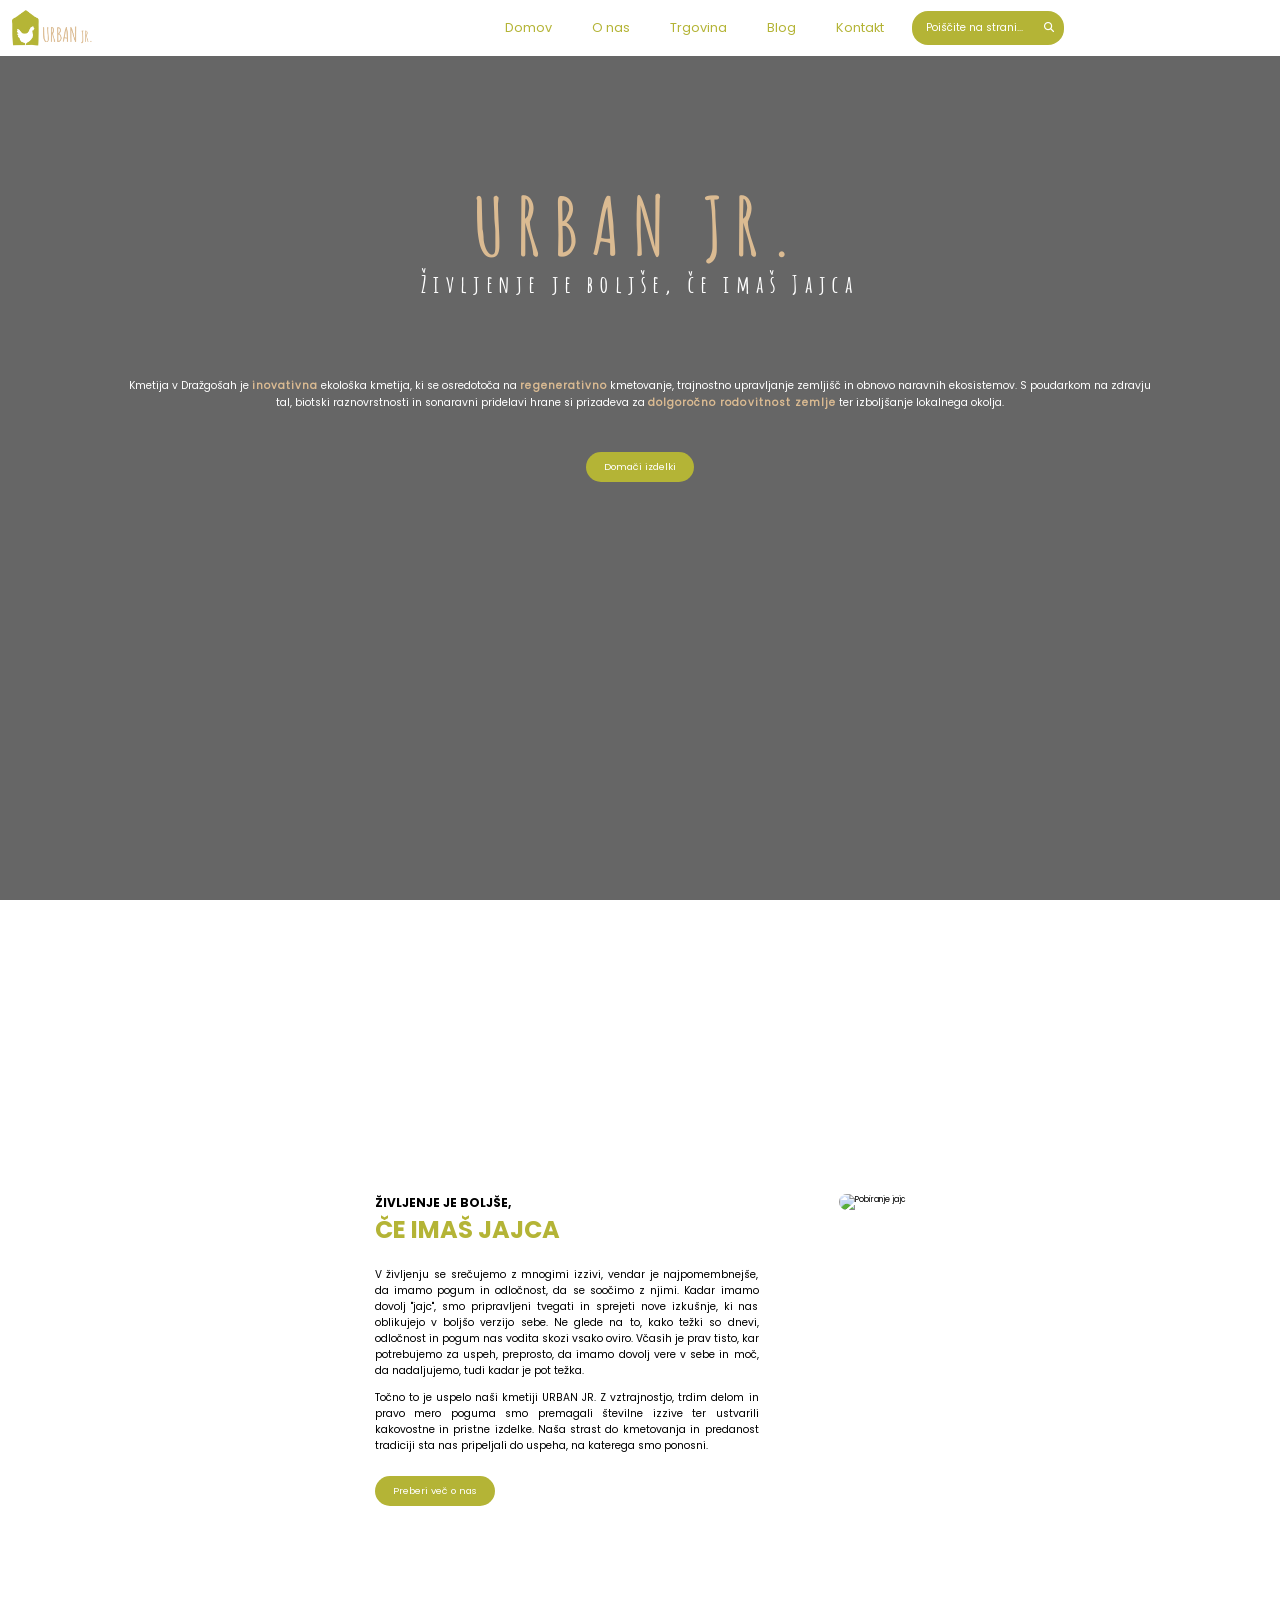
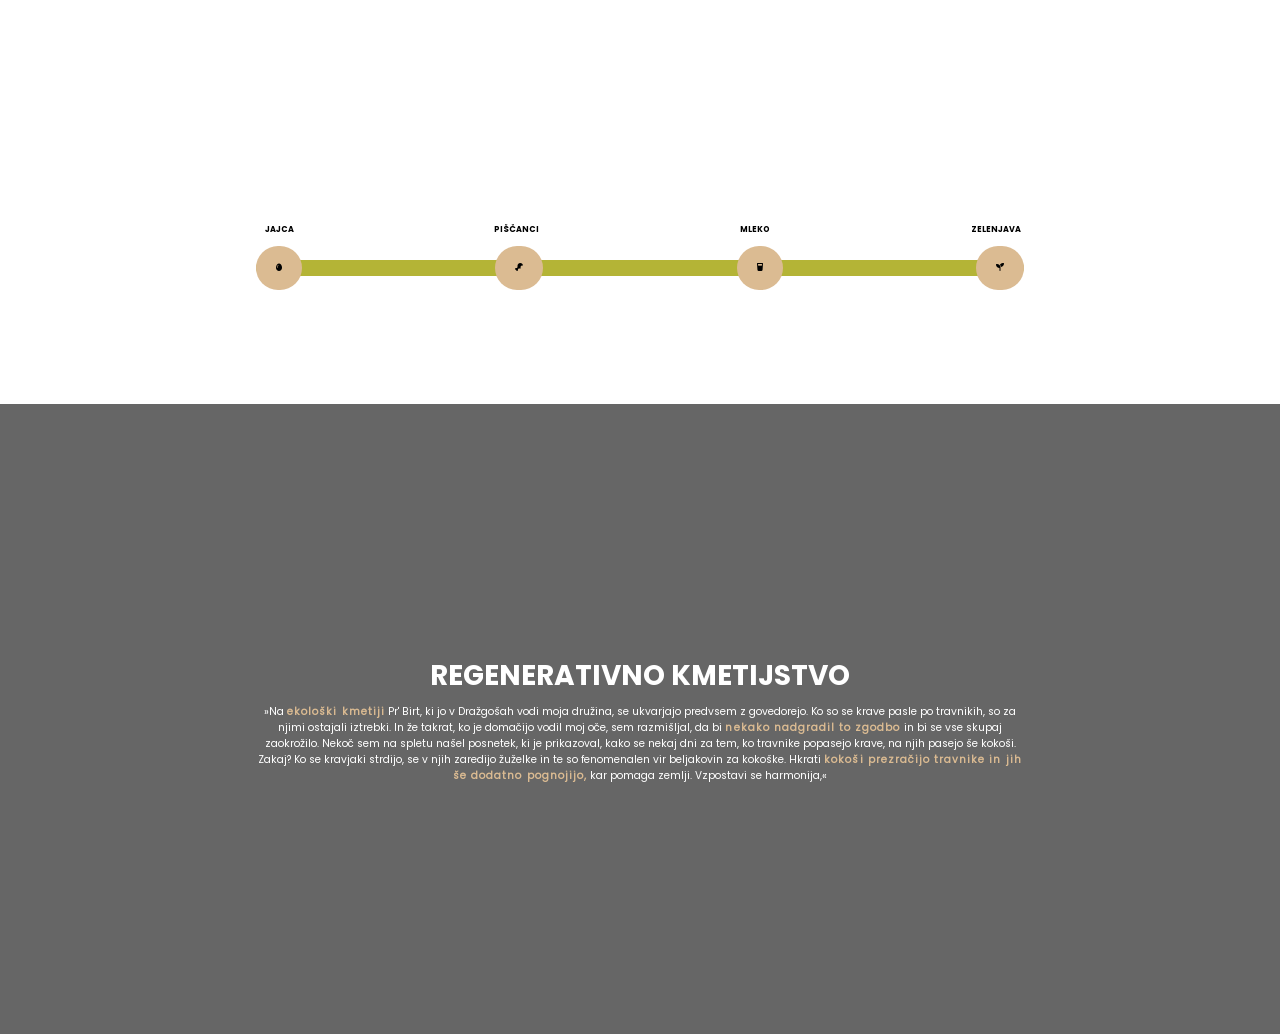
==== index.html @ ce85abe9 "index stran začetek" ====
<!DOCTYPE html>
<html lang="sl">
<head>
    <meta charset="UTF-8">
    <meta name="viewport" content="width=device-width, initial-scale=1.0">

    <meta name="keywords" content="Urban JR., Kmetija, EKO, Regenerativno kmetovanje, BIO, Kmetijska trgovina, Domači izdelki">
    <meta name="description" content="Kmetija v Dražgošah, ki vpeljuje principe regenerativnega kmetovanja.">
    <meta name="author" content="Izdelava spletnih strani Pintar, Jure Pintar">

    <link rel="stylesheet" href="slog.css">
    <link rel="stylesheet" href="https://cdnjs.cloudflare.com/ajax/libs/font-awesome/6.7.2/css/all.min.css" integrity="sha512-Evv84Mr4kqVGRNSgIGL/F/aIDqQb7xQ2vcrdIwxfjThSH8CSR7PBEakCr51Ck+w+/U6swU2Im1vVX0SVk9ABhg==" crossorigin="anonymous" referrerpolicy="no-referrer" />
    
    <link rel="icon" href="slike/skupne/Logo/Znak__URBAN JR_zelen.ico" type="image/x-icon">
    <title>Urban JR. - Domov</title>
</head>
<body>

    <div class="zacetnastranindex">
        <div class="temnoindex">
            <header>
                <div class="logo">
                    <a href=""><img src="slike/skupne/Logo/1Logo__URBAN JR_horizontalen.png" alt="Logo"></a>
                </div>
            
                <div class="menutelefon" onclick="toggleMenu()">
                    <div class="crtica"></div>
                    <div class="crtica"></div>
                    <div class="crtica"></div>
                </div>
            
                <nav class="navmenu" id="navmenu">
                    <ul>
                        <li><a href="index.html">Domov</a></li>
                        <li><a href="onas.html">O nas</a></li>
                        <li><a href="trgovina.html">Trgovina</a></li>
                        <li><a href="blog.html">Blog</a></li>
                        <li><a href="kontakt.html">Kontakt</a></li>
                        <div class="search" id="search">
                            <input type="text" placeholder="Poiščite na strani..." id="search-input">
                            <button class="gumbsearch" id="gumbsearch"><i class="fa-solid fa-magnifying-glass"></i></button>
                        </div>
                    </ul>
                </nav>
                <div class="search-results" id="search-results"></div>
            </header>            

            <div class="nadozadjemindex">
                <h1>URBAN JR.</h1>
                <h2>Življenje je boljše, če imaš Jajca</h2>
                <p>Kmetija v Dražgošah je <span>inovativna</span> ekološka kmetija, ki se osredotoča na <span>regenerativno</span> kmetovanje, trajnostno upravljanje zemljišč in obnovo naravnih ekosistemov. S poudarkom na zdravju tal, biotski raznovrstnosti in sonaravni pridelavi hrane si prizadeva za <span>dolgoročno rodovitnost zemlje</span> ter izboljšanje lokalnega okolja.</p>
                <a href="trgovina.html" class="gumbnadozadjem"><span>Domači izdelki</span></a>
            </div>
        </div>
    </div>

    <div class="drugastranindex">
        <div class="vsebina">
            <div class="textdruga">
                <div class="naslov">
                    <h1>ŽIVLJENJE JE BOLJŠE,<br><span>ČE IMAŠ JAJCA</span></h1>
                </div>
                <div class="texta">
                    <p>V življenju se srečujemo z mnogimi izzivi, vendar je najpomembnejše, da imamo pogum in odločnost, da se soočimo z njimi. Kadar imamo dovolj "jajc", smo pripravljeni tvegati in sprejeti nove izkušnje, ki nas oblikujejo v boljšo verzijo sebe. Ne glede na to, kako težki so dnevi, odločnost in pogum nas vodita skozi vsako oviro. Včasih je prav tisto, kar potrebujemo za uspeh, preprosto, da imamo dovolj vere v sebe in moč, da nadaljujemo, tudi kadar je pot težka.</p>
                    <p>Točno to je uspelo naši kmetiji URBAN JR. Z vztrajnostjo, trdim delom in pravo mero poguma smo premagali številne izzive ter ustvarili kakovostne in pristne izdelke. Naša strast do kmetovanja in predanost tradiciji sta nas pripeljali do uspeha, na katerega smo ponosni.</p>
                    <a href="onas.html" class="gumbveconas"><span>Preberi več o nas</span></a>
                </div>
            </div>
            <div class="slikadruga">
                <img src="slike/index/DSC07955-18.JPG" alt="Pobiranje jajc">
            </div>
        </div>
    </div>

    <div class="tretjastranprviindex">
        <div class="naslovi">
            <div class="naslov"><a href="trgovina.html">JAJCA</a></div>
            <div class="naslov"><a href="trgovina.html">PIŠČANCI</a></div>
            <div class="naslov"><a href="trgovina.html">MLEKO</a></div>
            <div class="naslov"><a href="trgovina.html">ZELENJAVA</a></div>
        </div>
        <div class="crta">
            <div class="ikone">
                <div class="ikona"><a href="trgovina.html"><i class="fa-solid fa-egg"></i></a></div>
                <div class="ikona"><a href="trgovina.html"><i class="fa-solid fa-drumstick-bite"></i></a></div>
                <div class="ikona"><a href="trgovina.html"><i class="fa-solid fa-glass-water"></i></a></div>
                <div class="ikona"><a href="trgovina.html"><i class="fa-solid fa-seedling"></i></a></div>
            </div>
        </div>
    </div>

    <div class="tretjastrandrugiindex">
        <div class="temnoindex">
            <h1>REGENERATIVNO KMETIJSTVO</h1>
            <p>»Na <span>ekološki kmetiji</span> Pr' Birt, ki jo v Dražgošah vodi moja družina, se ukvarjajo predvsem z govedorejo. Ko so se krave pasle po travnikih, so za njimi ostajali iztrebki. In že takrat, ko je domačijo vodil moj oče, sem razmišljal, da bi <span>nekako nadgradil to zgodbo</span> in bi se vse skupaj zaokrožilo. Nekoč sem na spletu našel posnetek, ki je prikazoval, kako se nekaj dni za tem, ko travnike popasejo krave, na njih pasejo še kokoši. Zakaj? Ko se kravjaki strdijo, se v njih zaredijo žuželke in te so fenomenalen vir beljakovin za kokoške. Hkrati <span>kokoši prezračijo travnike in jih še dodatno pognojijo,</span> kar pomaga zemlji. Vzpostavi se harmonija,«</p>
        </div>
    </div>
---- slog.css ----
@font-face
{
    font-family: Poppins;
    src: url(fonti/Poppins/Poppins-Regular.ttf);
}

@font-face
{
    font-family: Poppins-Bold;
    src: url(fonti/Poppins/Poppins-Bold.ttf);
}

@font-face
{
    font-family: Amatic;
    src: url(fonti/amatic-bold.ttf);
}

html
{
    font-size: 0.625vw;
}

*
{
    padding: 0;
    margin: 0;
    font-family: Poppins, sans-serif;
    font-weight: 500;
}

/*Index html*/

/*prva stran - index*/

.zacetnastranindex
{
    height: 100vh;
    background-image: url(slike/index/DSC08142-41.JPG);
    background-size: cover;
    background-repeat: no-repeat;
    background-position-y: 20%;
}

.temnoindex
{
    height: 100vh;
    background-color: rgba(0, 0, 0, 0.6);
}

header
{
    position: fixed;
    top: 0;
    left: 0;
    right: 0;
    z-index: 1000;
    display: flex;
    align-items: center;
    justify-content: space-between;
    background-color: rgba(255, 255, 255, 1);
    height: 7em;
}

header .logo
{
    margin-left: 1.5em;
    margin-top: 0.5em;
}

header .logo img
{
    width: 10em;
}

header ul
{
    display: flex;
    align-items: center;
}

header ul li
{
    margin-right: 2em;
    list-style: none;
    padding: 1.5em;
}

header ul li a
{
    position: relative;
    font-size: 1.6em;
    text-decoration: none;
    color: #B4B436;
    transition: all 1s;
    padding-bottom: 0.2em;
}

header ul li:not(:last-child) a::after
{
    content: '';
    position: absolute;
    bottom: 0;
    left: 0;
    width: 0;
    height: 0.1em;
    background-color: #B4B436;
}

header ul li:not(:last-child) a:hover::after
{
    width: 100%;
    transition: all 1s;
}

.search
{
    margin-right: 2em;
    display: flex;
    align-items: center;
    background-color: #B4B436;
    padding: 0.5em;
    border-radius: 2em;
    width: 18em;
}

.search input
{
    all: unset;
    padding: 0.5em 1em;
    border-radius: 2em;
    font-size: 1.3em;
    width: 100%;
    color: white;
}

.search input::placeholder
{
    color: white;
}

.search button
{
    all: unset;
    padding: 0.7em 0.7em;
    border-radius: 50%;
    cursor: pointer;
    display: flex;  
}

.search button:hover
{
    background-color: #DBBB92;
}

.gumbsearch i
{
    font-size: 1.3em;
    color: white;
}

.nadozadjemindex
{
    padding-top: 22em;
    text-align: center;
}

.nadozadjemindex h1
{
    font-family: Amatic, sans-serif;
    color: #DBBB92;
    text-align: center;
    font-size: 10em;
    letter-spacing: 0.2em;
}

.nadozadjemindex h2
{
    margin-top: 0.3em;
    font-family: Amatic, sans-serif;
    color: white;
    text-align: center;
    font-size: 3em;
    letter-spacing: 0.3em;
}

.nadozadjemindex p
{
    line-height: 1.6;
    margin-top: 8em;
    color: white;
    margin-left: auto;
    margin-right: auto;
    max-width: 80%;
    font-size: 1.3em;
}

.nadozadjemindex p span
{
    font-weight: 900;
    letter-spacing: 0.1em;
    color: #DBBB92;
}

.nadozadjemindex .gumbnadozadjem
{
    margin-top: 5em;
    padding: 1em 2.3em;
    background-color: #B4B436;
    border-radius: 3em;
    color: white;
    text-decoration: none;
    display: inline-block;
    font-size: 1em;
    transition: all 1s ease;
    animation: povecavazmanjsava 5s ease-in-out infinite;
}

@keyframes povecavazmanjsava
{
    0%, 100%
    {
        transform: scale(1);
    }

    50%
    {
        transform: scale(1.1);
    }
}

.nadozadjemindex .gumbnadozadjem span
{
    font-size: 1.2em;
}

.nadozadjemindex .gumbnadozadjem:hover
{
    background-color: #DBBB92;
}



/*druga stran - index*/

.drugastranindex
{
    height: 100vh;
    display: flex;
    align-items: center;
}

.vsebina
{
    display: flex;
    align-items: flex-start;
    justify-content: center;
    height: 39em;
    gap: 10em;
}

.vsebina .textdruga
{
    height: 100%; 
    display: flex;
    flex-direction: column;
    width: 30%;
    text-align: justify;
    justify-content: space-between;
}

.vsebina .textdruga .texta
{
    display: flex;
    flex-direction: column;
    justify-content: space-between;
    margin-top: auto;
}

.vsebina .textdruga h1 span
{
    font-family: Poppins-Bold;
    font-size: 2em;
    color: #B4B436;
}

.vsebina .textdruga h1
{
    font-family: Poppins-Bold;
    font-size: 1.5em;
}

.naslov h1 span
{
    transition: color 1s ease;
}

.vsebina .textdruga p
{
    font-size: 1.3em;
    margin-bottom: 1em;
}   

.vsebina .textdruga .texta .gumbveconas
{
    margin-top: 1.5em;
    padding: 1em 2.3em;
    background-color: #B4B436;
    border-radius: 3em;
    color: white;
    text-decoration: none;
    display: inline-block;
    font-size: 1em;
    transition: all 1s ease;
    width: fit-content;
}

.vsebina .textdruga .texta .gumbveconas span
{
    font-size: 1.2em;
}

.vsebina .textdruga .texta .gumbveconas:hover
{
    background-color: #DBBB92;
}

.vsebina .slikadruga img
{
    border-radius: 20em;
    width: 60em;
}

/*tretja stran - prvi del - index*/

.tretjastranprviindex
{
    height: 20vh;
}

.tretjastranprviindex .naslovi
{
    margin-top: 3em;
    display: flex;
    align-items: center;
    justify-content: space-between;
    width: 60%;
    margin-left: auto;
    margin-right: auto;
    margin-bottom: 3em;
}

.tretjastranprviindex .naslovi .naslov a
{
    margin-left: 1.1em;
    margin-right: 0.4em;
    font-family: Poppins-Bold;
    color: black;
    text-decoration: none;
}

.tretjastranprviindex .crta .ikone 
{
    display: flex;
    align-items: center;
    justify-content: space-between;
    background-color: #B4B436;
    height: 2em;
    border-radius: 1em;
    width: 60%;
    margin-left: auto;
    margin-right: auto;
}

.tretjastranprviindex .crta .ikone .ikona a
{
    display: block;
    padding: 2em 2.5em;
    background-color: #DBBB92;
    border-radius: 20em;
    transition: all 1s ease;
    color: black;
}

.tretjastranprviindex .crta .ikone .ikona a:hover
{
    scale: 1.1;
}
/*tretja stran - drugi del - index*/
.tretjastrandrugiindex
{
    display: flex;
    align-items: center;
    justify-content: center;
    height: 70vh;
    background-image: url(slike/index/DSC08271-58.JPG);
    background-size: cover;
    background-position-y: -40em;
    background-repeat: no-repeat;
}

.tretjastrandrugiindex .temnoindex
{
    display: flex;
    flex-direction: column;
    align-items: center;
    justify-content: center;
    height: 70vh;
}

.tretjastrandrugiindex .temnoindex h1
{
    font-family: Poppins-Bold;
    font-size: 3.5em;
    color: white;
    margin-bottom: 0.25em;
}

.tretjastrandrugiindex .temnoindex p
{
    text-align: center;
    font-size: 1.3em;
    color: white;
    max-width: 60%;
}

.temnoindex p span
{
    font-weight: 900;
    letter-spacing: 0.1em;
    color: #DBBB92;
}
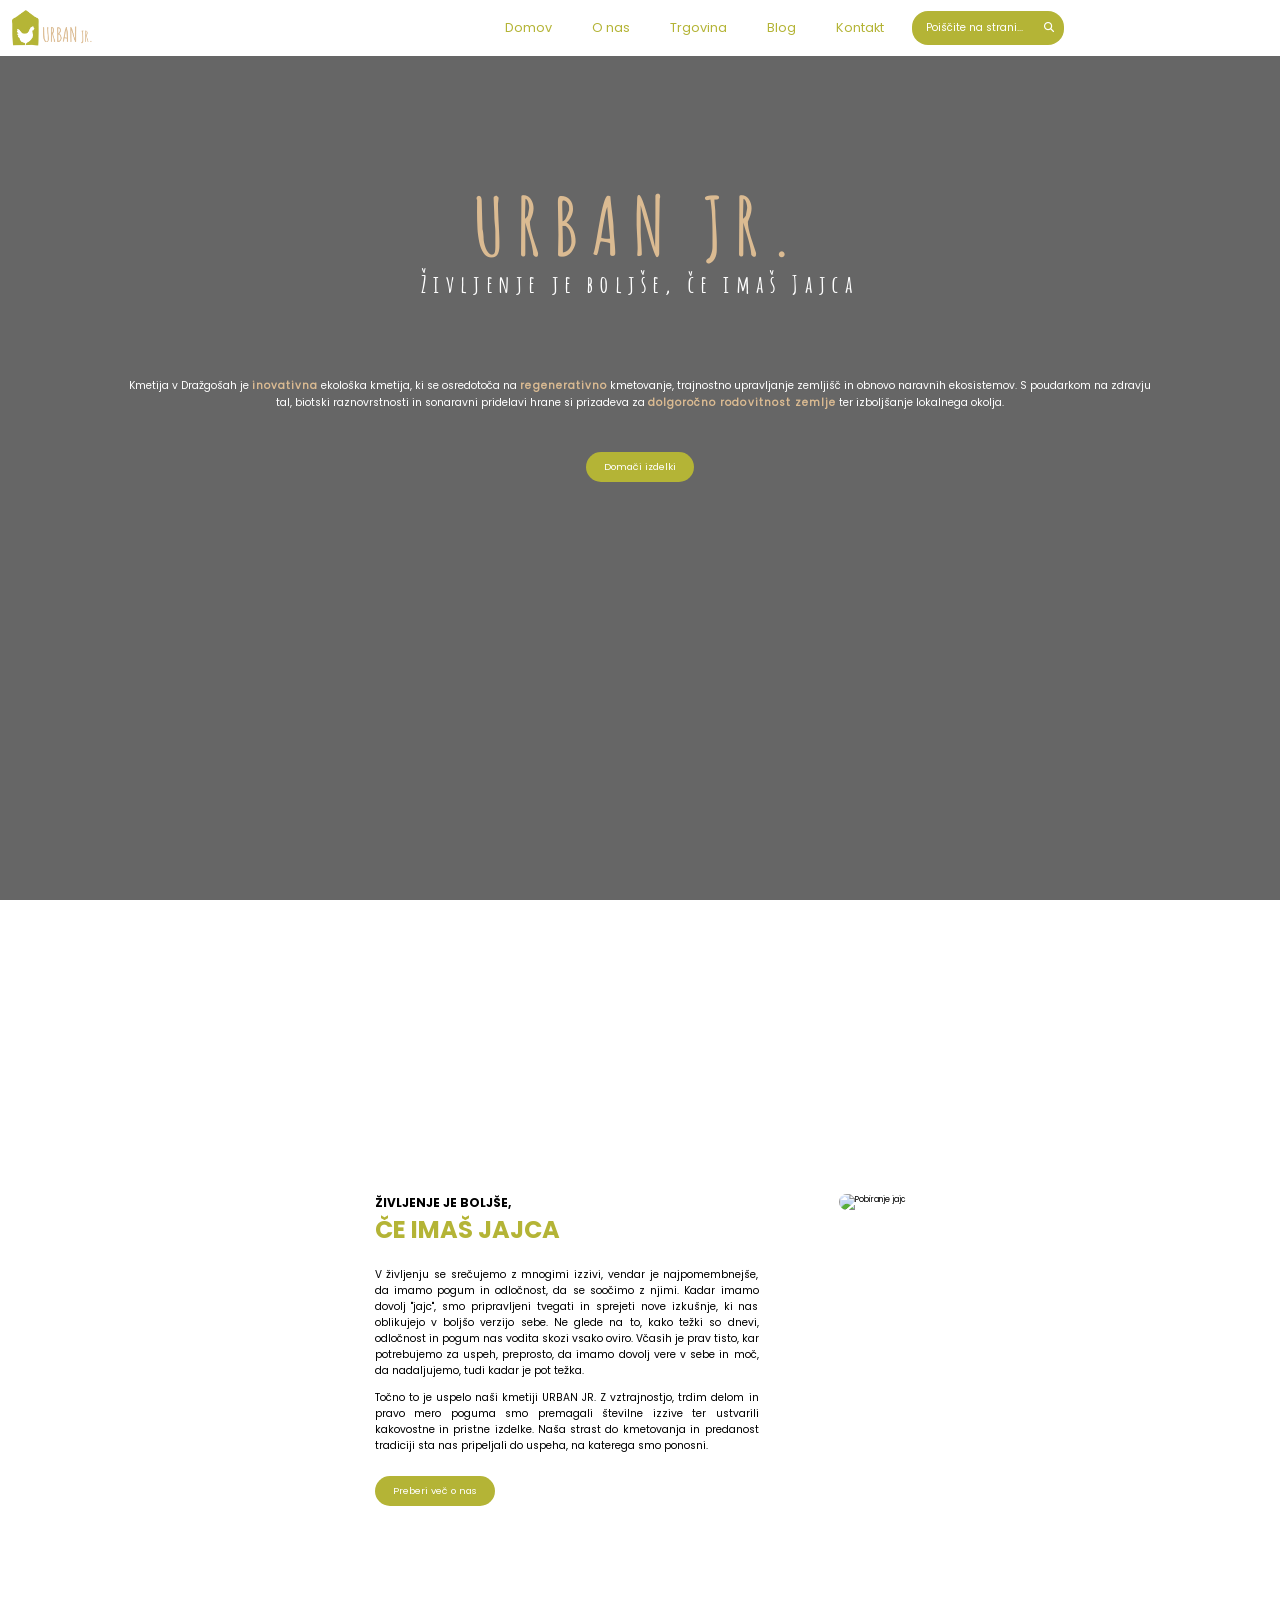
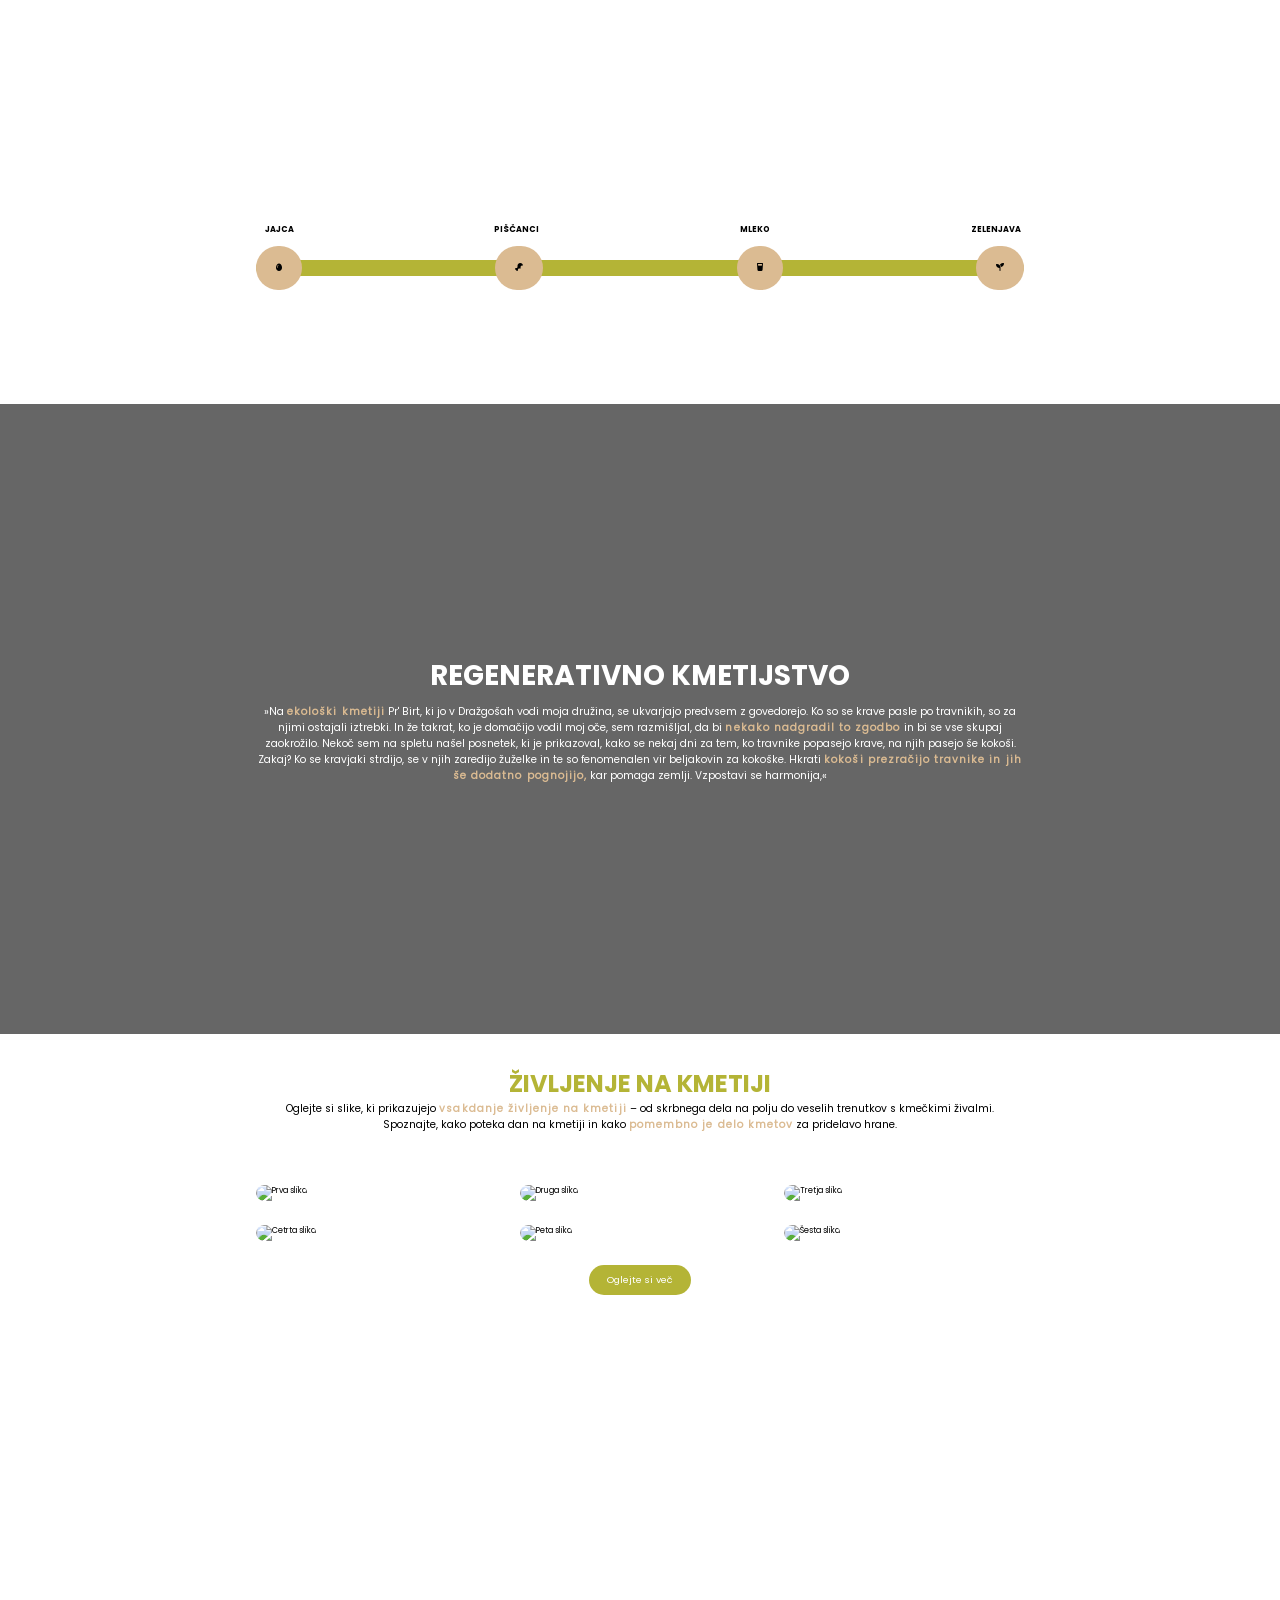
==== commit af03c920: "odcep življenje na kmetiji" ====
--- a/index.html
+++ b/index.html
@@ -95,5 +95,33 @@
             <p>»Na <span>ekološki kmetiji</span> Pr' Birt, ki jo v Dražgošah vodi moja družina, se ukvarjajo predvsem z govedorejo. Ko so se krave pasle po travnikih, so za njimi ostajali iztrebki. In že takrat, ko je domačijo vodil moj oče, sem razmišljal, da bi <span>nekako nadgradil to zgodbo</span> in bi se vse skupaj zaokrožilo. Nekoč sem na spletu našel posnetek, ki je prikazoval, kako se nekaj dni za tem, ko travnike popasejo krave, na njih pasejo še kokoši. Zakaj? Ko se kravjaki strdijo, se v njih zaredijo žuželke in te so fenomenalen vir beljakovin za kokoške. Hkrati <span>kokoši prezračijo travnike in jih še dodatno pognojijo,</span> kar pomaga zemlji. Vzpostavi se harmonija,«</p>
         </div>
     </div>
-
+    <div class="cetrtastranindex">
+        <div class="text">
+            <h1>ŽIVLJENJE NA KMETIJI</h1>
+            <p>Oglejte si slike, ki prikazujejo <span>vsakdanje življenje na kmetiji</span> – od skrbnega dela na polju do veselih trenutkov s kmečkimi živalmi. Spoznajte, kako poteka dan na kmetiji in kako <span>pomembno je delo kmetov</span> za pridelavo hrane.</p>
+        </div>
+        <div class="slike">
+            <div class="okvir">
+                <img src="slike/index/DSC08206-47.JPG" alt="Prva slika">
+            </div>
+            <div class="okvir">
+                <img src="slike/index/DSC08231-51.JPG" alt="Druga slika">
+            </div>
+            <div class="okvir">
+                <img src="slike/index/DSC08089-36.JPG" alt="Tretja slika">
+            </div>
+            <div class="okvir">
+                <img src="slike/index/DSC08003-25.JPG" alt="Cetrta slika">
+            </div>
+            <div class="okvir">
+                <img src="slike/index/DSC08099-37.JPG" alt="Peta slika">
+            </div>
+            <div class="okvir">
+                <img src="slike/index/DSC07888-6.JPG" alt="Šesta slika">
+            </div>
+        </div>
+        <div class="gumb">
+            <a href="blog.html" class="gumbvec"><span>Oglejte si več</span></a>
+        </div>
+    </div>
     
--- a/slog.css
+++ b/slog.css
@@ -431,3 +431,93 @@
     color: #DBBB92;
 }
 
+/*cetrta stran - index*/
+.cetrtastranindex
+{
+    display: flex;
+    flex-direction: column;
+    align-items: center;
+    height: 90vh;
+}
+
+.cetrtastranindex .text
+{
+    margin-top: 4em;
+    text-align: center;
+}
+
+.cetrtastranindex .text h1
+{
+    font-family: Poppins-Bold;
+    font-size: 3em;
+    color: #B4B436;
+}
+
+.cetrtastranindex .text p
+{
+    margin-left: auto;
+    margin-right: auto;
+    font-size: 1.3em;
+    max-width: 60%;
+    margin-bottom: 5em;
+}
+
+.cetrtastranindex .text p span
+{
+    font-weight: 900;
+    letter-spacing: 0.1em;
+    color: #DBBB92;
+}
+
+.cetrtastranindex .slike
+{
+    width: fit-content;
+    display: grid;
+    grid-template-columns: repeat(3, 1fr);
+    row-gap: 3em;
+    column-gap: 3em;
+}
+
+.cetrtastranindex .slike img
+{
+    width: 30em;
+    border-radius: 1em;
+    transition: all 1s;
+}
+
+.cetrtastranindex .slike .okvir
+{
+    border-radius: 1em;
+    overflow: hidden;
+    width: 30em;
+    max-height: 19em;
+}
+
+.cetrtastranindex .slike img:hover
+{
+    scale: 1.2;
+}
+
+.cetrtastranindex .gumb .gumbvec
+{
+    margin-top: 3em;
+    padding: 1em 2.3em;
+    background-color: #B4B436;
+    border-radius: 3em;
+    color: white;
+    text-decoration: none;
+    display: inline-block;
+    font-size: 1em;
+    transition: all 1s ease;
+    width: fit-content;
+}
+
+.cetrtastranindex .gumb .gumbvec span
+{
+    font-size: 1.2em;
+}
+
+.cetrtastranindex .gumb .gumbvec:hover
+{
+    background-color: #DBBB92;
+}
